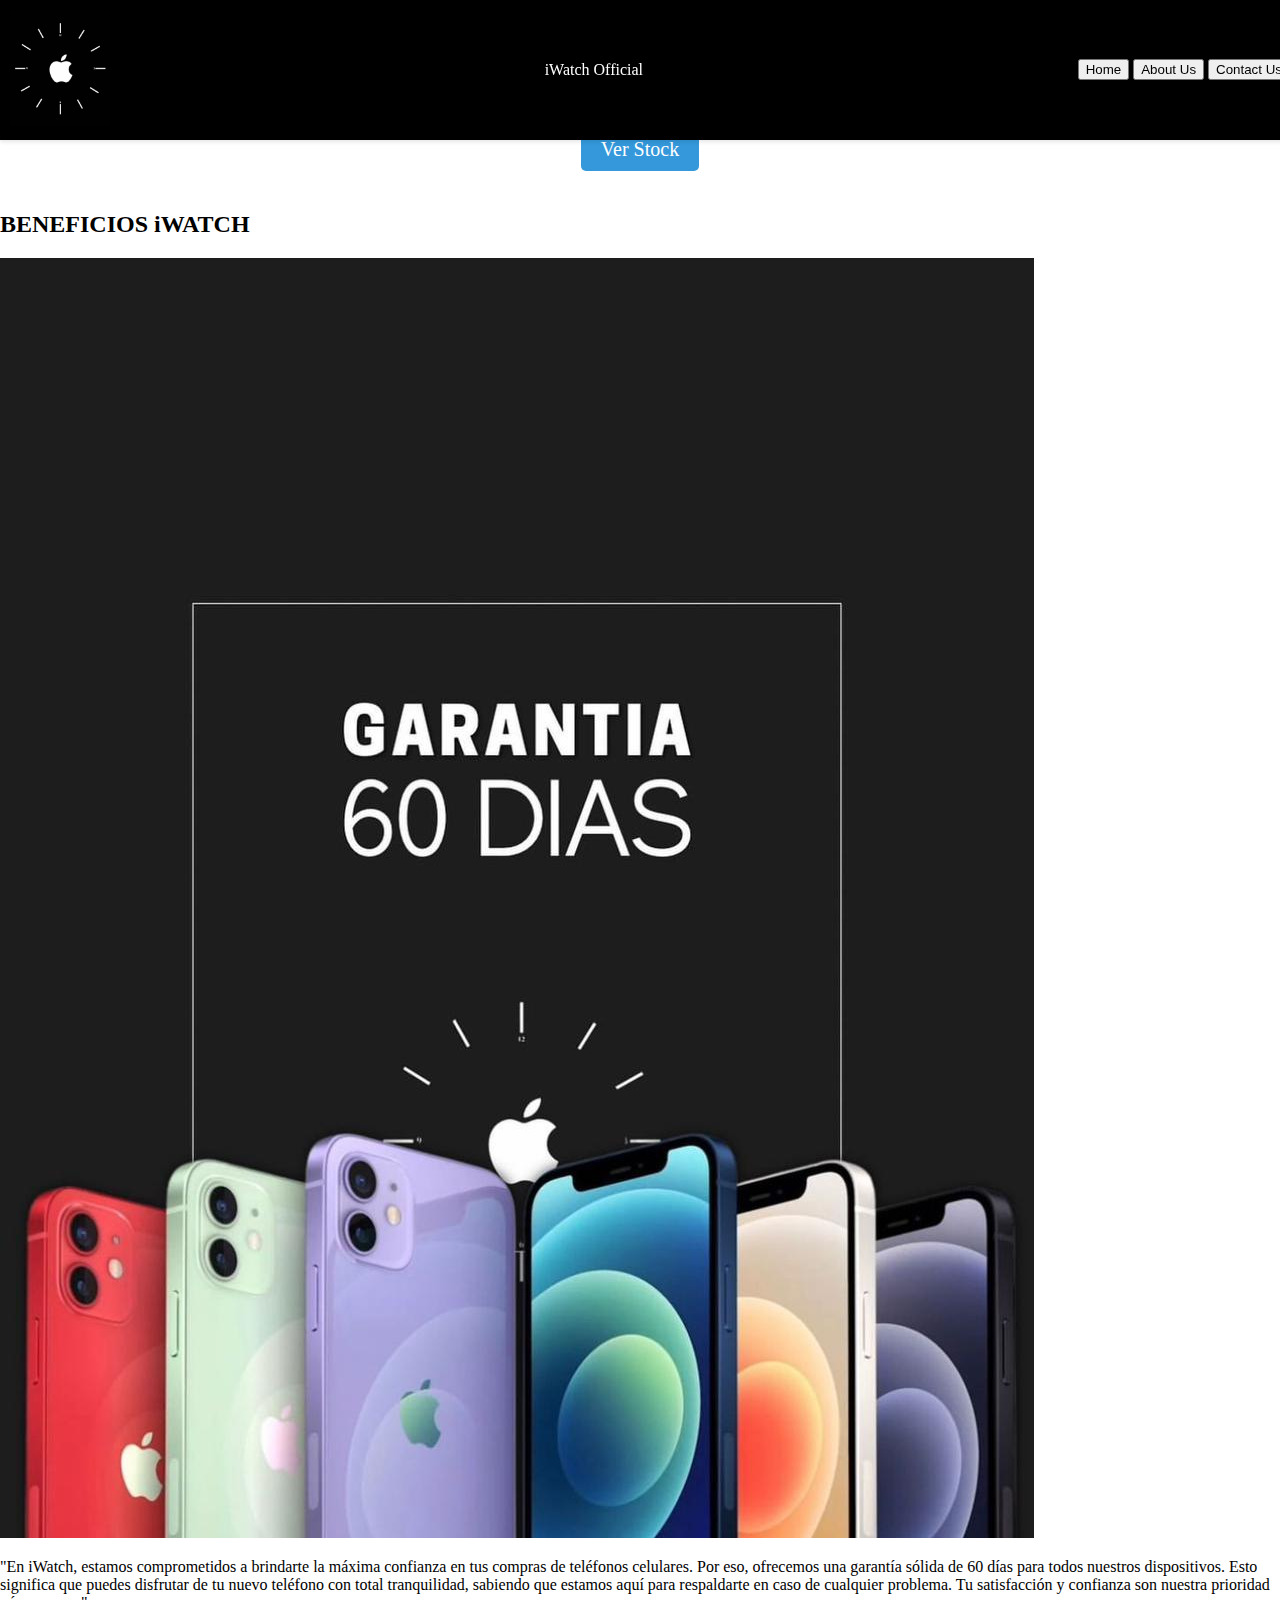
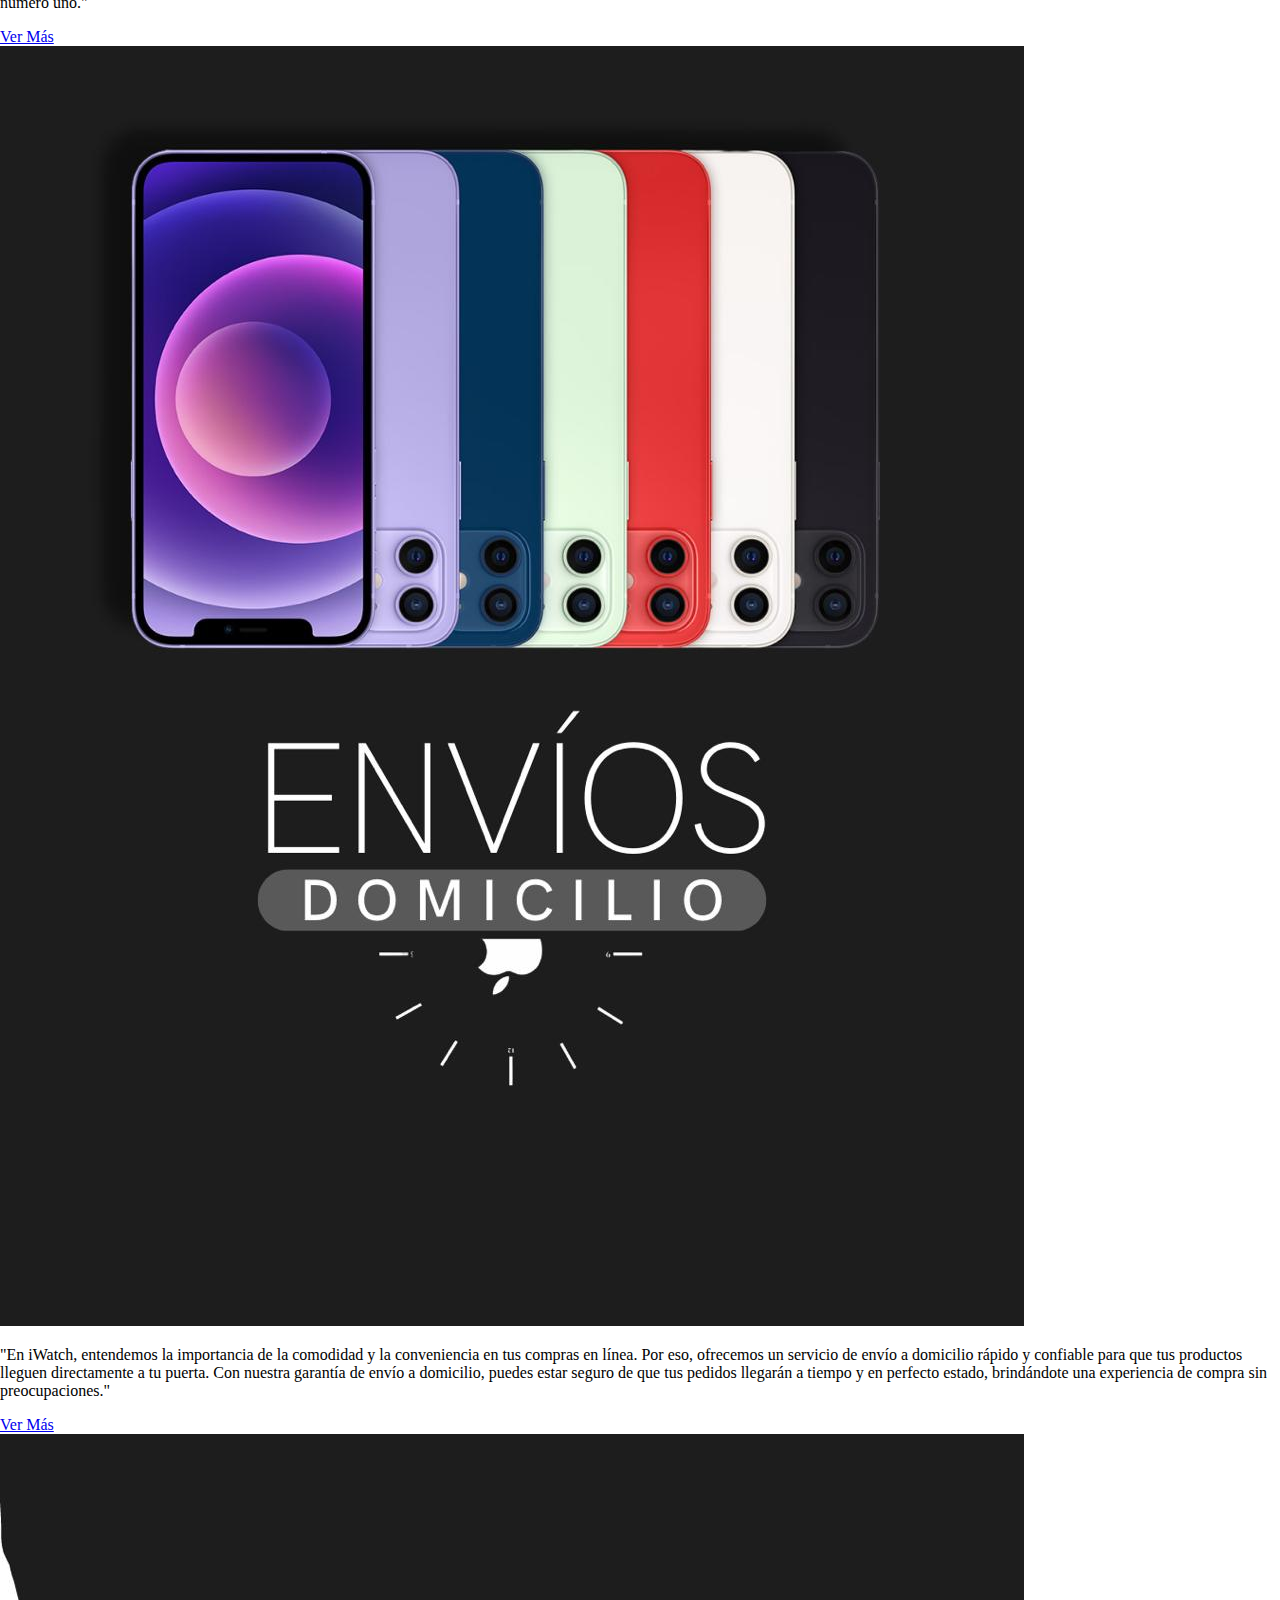
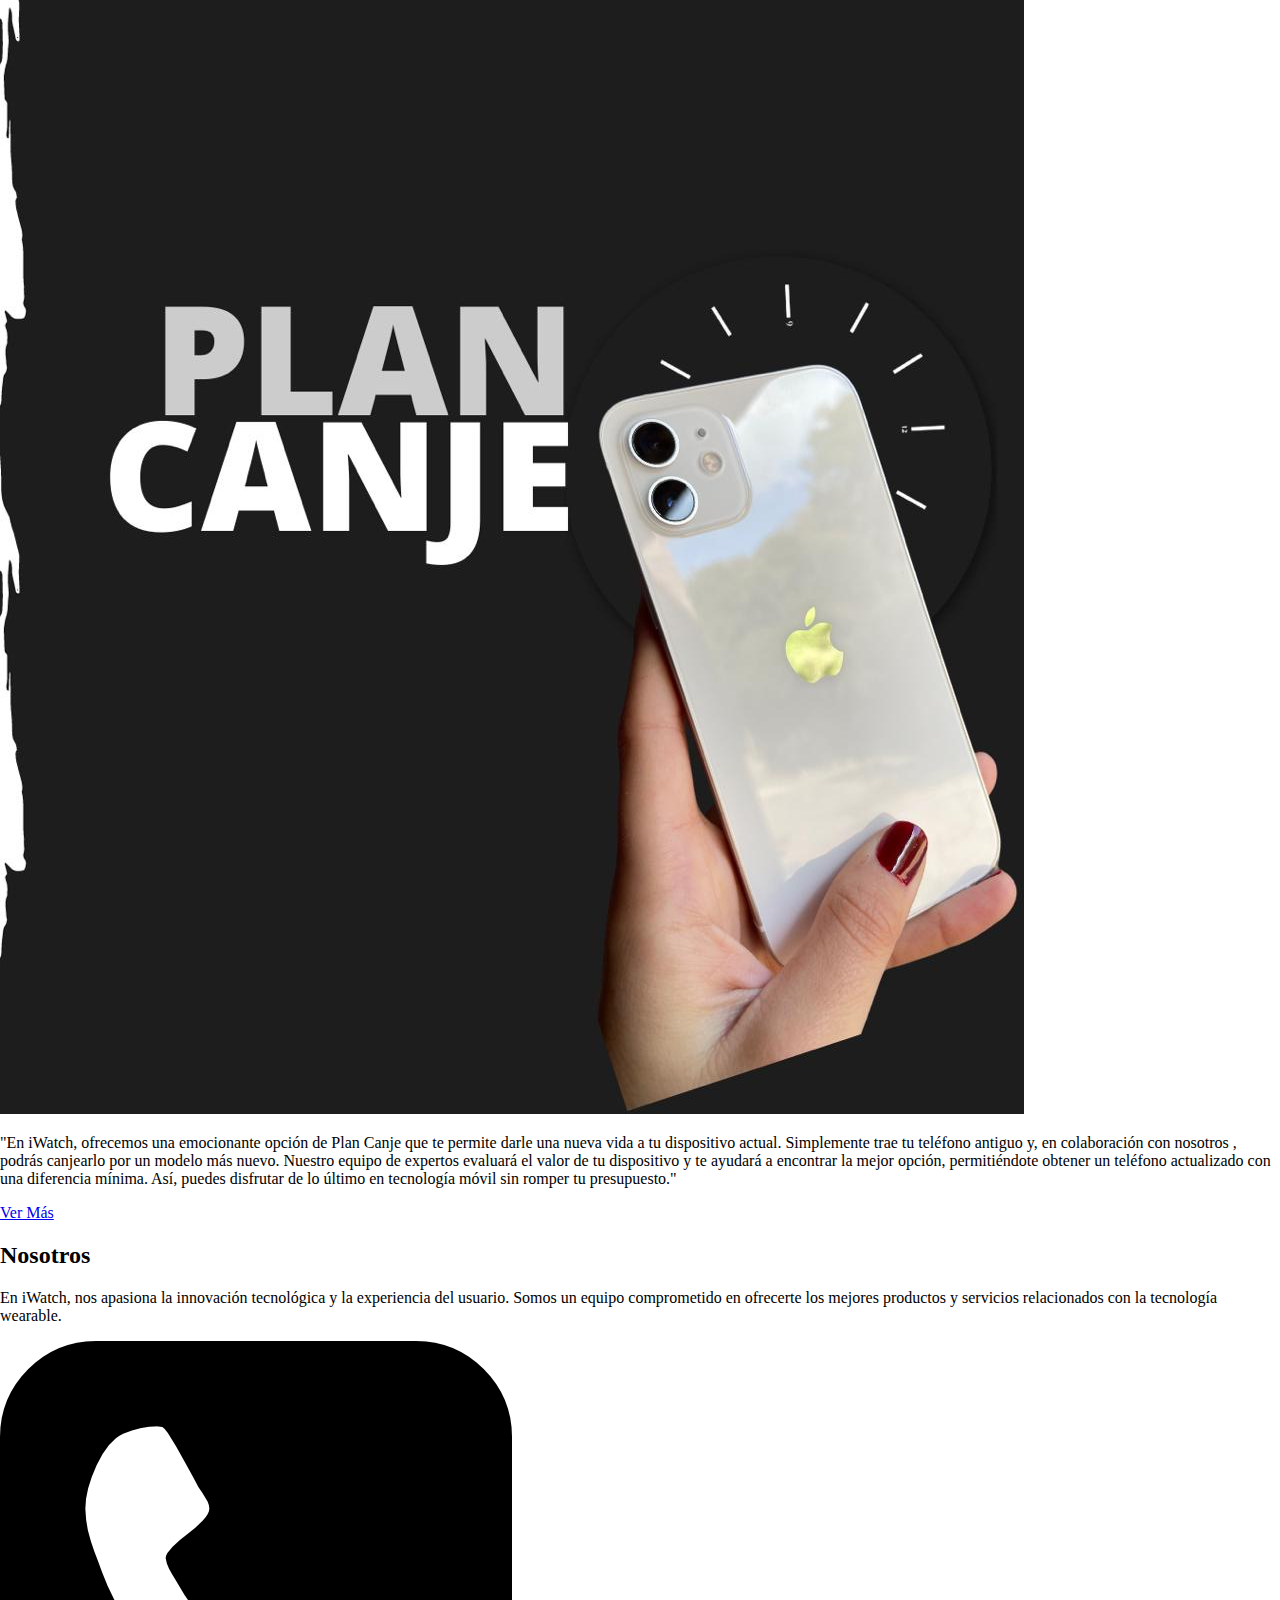
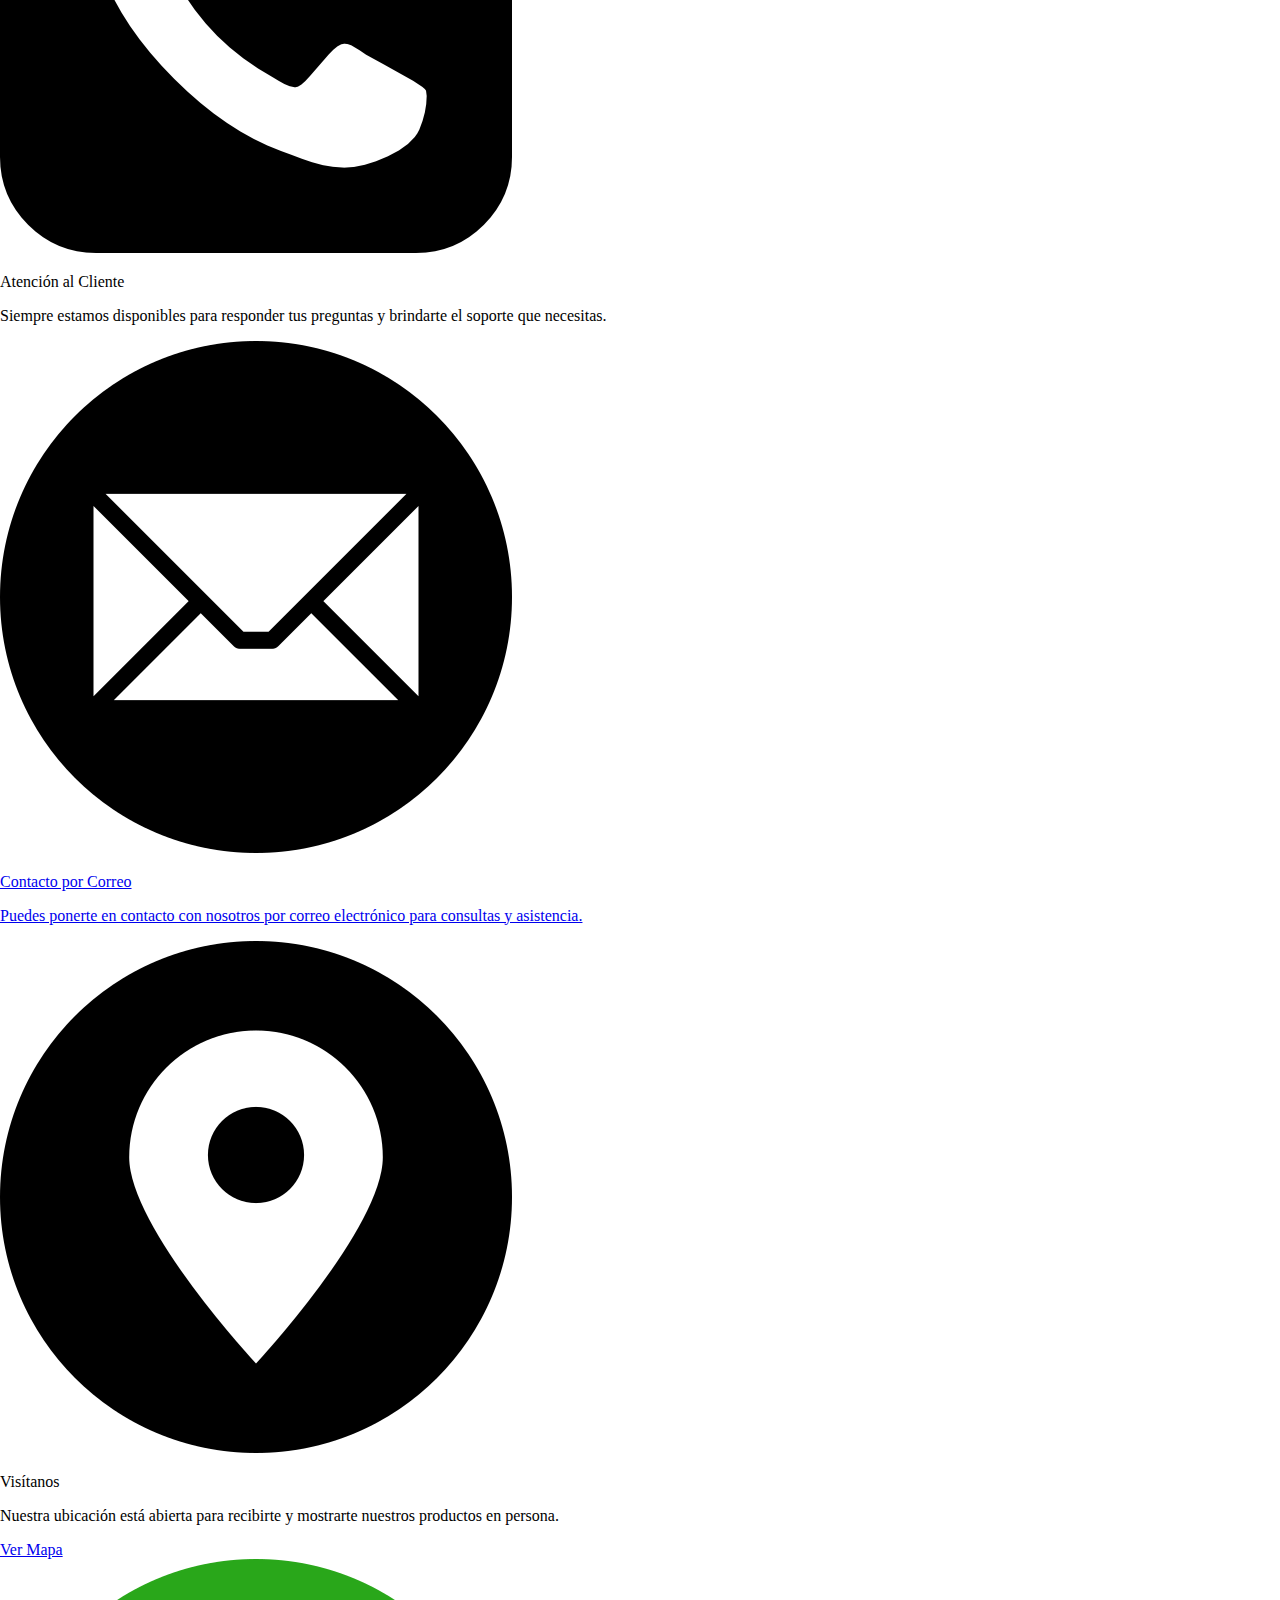
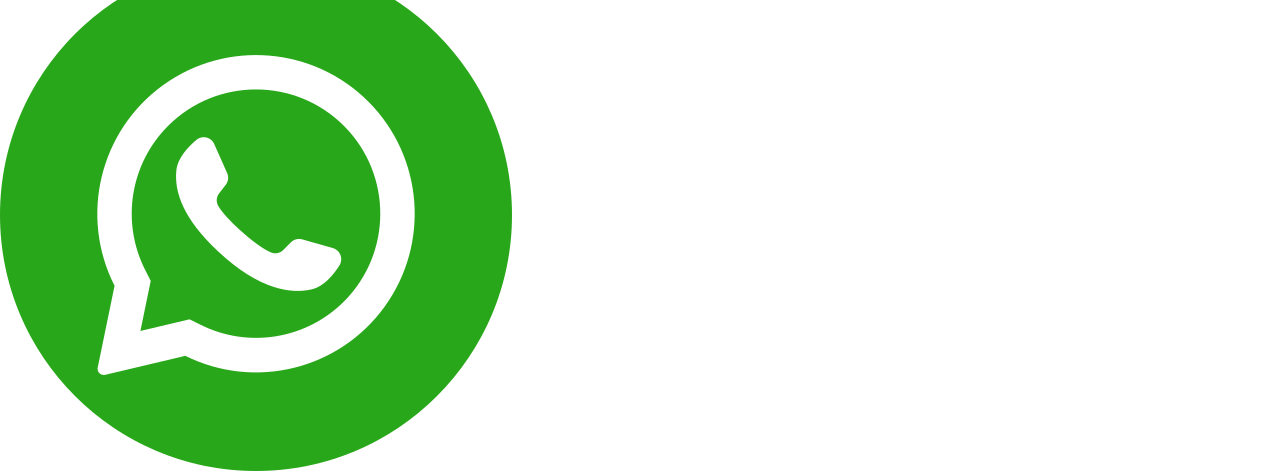
==== index.html @ 98667832 "Primera entrega de iWatch" ====
<!DOCTYPE html>
<html lang="es">
<head>
    <meta charset="UTF-8">
    <meta name="viewport" content="width=device-width, initial-scale=1.0">
    <link rel="stylesheet" href="./css/styles.css"> <!-- Enlaza tu archivo CSS -->
    <title>Tu Página Web</title>
</head>
<body>
    <header>
        <div class="logo">
            <img src="./imagenes/Logo-iWatch.jpeg" alt="Logo de la Marca">
        </div>
        <div class="brand-name">
            iWatch Official
        </div>
        <div class="mobile-buttons">
            <button class="button">Home</button>
            <button class="button">About Us</button>
            <button class="button">Contact Us</button>
        </div>
    </header>
    
    
    <section class="stock">
        <h2>Nuestro Stock</h2>
        <p>Descubre nuestra amplia selección de productos disponibles en stock. Tenemos una variedad de productos de alta calidad para satisfacer tus necesidades.</p>
        <a href="#" class="stock-button">Ver Stock</a>
    </section>

    <section class="cards-section">
        <h2 class="section-title">BENEFICIOS iWATCH</h2>
        <div class="card">
            <img src="./imagenes/garantia60.jpeg" alt="Imagen 1">
            <p class="card-paragraph">"En iWatch, estamos comprometidos a brindarte la máxima confianza en tus 
                compras de teléfonos celulares. Por eso, ofrecemos una garantía sólida de 60 días para todos nuestros dispositivos. Esto significa que puedes disfrutar de tu nuevo teléfono con total tranquilidad, sabiendo que estamos aquí para respaldarte en caso de 
                cualquier problema. Tu satisfacción y confianza son nuestra prioridad número uno."</p>
            <a href="#" class="card-button">Ver Más</a>
        </div>
        <div class="card">
            <img src="./imagenes/envios.jpeg" alt="Imagen 2">
            <p class="card-paragraph">"En iWatch, entendemos la importancia de la comodidad y la conveniencia en 
                tus compras en línea. Por eso, ofrecemos un servicio de envío a domicilio rápido y confiable para que tus productos
                lleguen directamente a tu puerta. Con nuestra garantía de envío a domicilio, puedes estar seguro de que tus pedidos llegarán a tiempo y 
                en perfecto estado, brindándote una experiencia de compra sin preocupaciones."</p>
            <a href="#" class="card-button">Ver Más</a>
        </div>
        <div class="card">
            <img src="./imagenes/Plan Canje.jpeg" alt="Imagen 3">
            <p class="card-paragraph">"En iWatch, ofrecemos una emocionante opción de Plan Canje que te permite 
                darle una nueva vida a tu dispositivo actual. Simplemente trae tu teléfono antiguo y, en colaboración con nosotros
                , podrás canjearlo por un modelo más nuevo. Nuestro equipo de expertos evaluará el valor de tu dispositivo y te ayudará a encontrar la mejor opción, permitiéndote obtener un teléfono actualizado con una diferencia mínima. 
                Así, puedes disfrutar de lo último en tecnología móvil sin romper tu presupuesto."</p>
            <a href="#" class="card-button">Ver Más</a>
        </div>
    </section>

    <section class="about-section">
        <h2 class="section-title">Nosotros</h2>
        <p class="about-paragraph">En iWatch, nos apasiona la innovación tecnológica y la experiencia del usuario. Somos un equipo comprometido en ofrecerte los mejores productos y servicios relacionados con la tecnología wearable.</p>
        <div class="card-container">
            <div class="card">
                <a href="https://wa.me/NUMERO_DE_TELEFONO" target="_blank"></a>
                <img src="./imagenes/telephone-symbol-button.png" alt="Teléfono">
                <p class="card-title">Atención al Cliente</p>
                <p class="card-description">Siempre estamos disponibles para responder tus preguntas y brindarte el soporte que necesitas.</p>
            </div>
            <div class="card">
                <a href="mailto:tu@email.com">
                <img src="./imagenes/email.png" alt="Correo Electrónico">
                <p class="card-title">Contacto por Correo</p>
                <p class="card-description">Puedes ponerte en contacto con nosotros por correo electrónico para consultas y asistencia.</p>
                </a>
            </div>
            <div class="card">
                <img src="./imagenes/gps.png" alt="Ubicación">
                <p class="card-title">Visítanos</p>
                <p class="card-description">Nuestra ubicación está abierta para recibirte y mostrarte nuestros productos en persona.</p>
                <a href="https://www.google.com/maps" target="_blank" class="map-button">Ver Mapa</a>
            </div>
        </div>
    </section>

    <div class="whatsapp-icon">
        <a href="https://wa.me/NUMERODEWHATSAPP" target="_blank">
            <img src="./imagenes/whatsapp.png" alt="WhatsApp">
        </a>
    </div>
</body>
</html>
---- css/styles.css ----
body{
    margin: 0;
}

header {
    background-color: black;
    box-shadow: 0 2px 4px rgba(0, 0, 0, 0.1);
    display: flex;
    justify-content: space-between;
    align-items: center;
    padding: 10px;
    position: fixed; /* Fija el encabezado en la parte superior */
    top: 0; /* Mantiene el encabezado en la parte superior */
    width: 100%; /* Ocupa el ancho completo de la ventana */
    z-index: 1000; /* Ajusta el índice z para superponer otros elementos */
}

/* Estilos generales para la sección de Stock */
.stock {
    padding: 20px;
    text-align: center;
}

.stock h2 {
    font-size: 24px;
}

.stock p {
    font-size: 18px;
    margin: 20px 0;
}

.stock-button {
    display: inline-block;
    padding: 10px 20px;
    text-decoration: none;
    border-radius: 5px;
    font-size: 20px;
    transition: background-color 0.3s;
}


/* Estilos para dispositivos móviles */
@media (max-width: 568px) {
    header {
        background-color: black; /* Fondo negro */
        box-shadow: 0 2px 4px rgba(0, 0, 0, 0.1); /* Sombra */
        display: flex;
        flex-direction: column;
        align-items: center;
        text-align: center;
        padding: 10px; /* Espaciado interno */
    }

    .logo img {
        width: 90px; /* Tamaño más pequeño para el logo */
        margin-right: 13px;
    }

    .brand-name {
        font-size: 33px;
        margin-top: 10px;
        margin-bottom: 10px;
        color: white; /* Texto blanco */
        text-shadow: 2px 2px 4px rgba(0, 0, 0, 0.5); /* Sombra en el texto */
    }

    .mobile-buttons {
        text-align: center;
        display: flex;
        flex-direction: row; /* Alineación horizontal */
        justify-content: center; /* Centra horizontalmente los botones */
    }

    .button {
        font-size: 1.1rem;
        display: inline-block; /* Mostrar los botones en línea */
        width: auto; /* Ajustar automáticamente el ancho */
        margin: 10px; /* Espaciado entre botones */
        padding: 7px;
        background-color: #3033359f;
        color: rgb(255, 255, 255);
        border: none;
        border-radius: 7px;
        cursor: pointer;
    }

    .stock {
        margin-top: 15rem;
        background-color: #f5f5f5;
    }

    .stock h2 {
        font-size: 33px;
        color: #333;
    }

    .stock p {
        font-size: 22px;
        color: #555;
    }

    .stock-button {
        background-color: #40ce58;
        color: white;
    }

    .stock-button:hover {
        background-color: #29b954;
    }

    /* Estilos para la sección de las tarjetas */
.cards-section {
    background-color: #f9f9f9; /* Fondo gris claro */
    padding: 20px;
    text-align: center;
}

/* Estilos para el título con sombras */
.section-title {
    font-size: 28px;
    color: #333; /* Texto oscuro */
    text-shadow: 2px 2px 4px rgba(0, 0, 0, 0.3); /* Sombras */
}

/* Estilos para las tarjetas */
.card {
    background-color: white;
    color: black;
    border-radius: 8px;
    box-shadow: 0 4px 8px rgba(0, 0, 0, 0.1);
    margin: 20px;
    padding: 20px;
    text-align: center;
}

/* Estilos para la imagen dentro de las tarjetas */
.card img {
    max-width: 100%;
    height: auto;
    border-radius: 4px;
}

/* Estilos para el párrafo dentro de las tarjetas */
.card-paragraph {
    font-size: 16px;
    margin: 15px 0;
}

/* Estilos para el botón "Ver Más" */
.card-button {
    display: inline-block;
    padding: 10px 20px;
    background-color: #4CAF50; /* Verde */
    color: white;
    text-decoration: none;
    border-radius: 5px;
    font-size: 18px;
    transition: background-color 0.3s;
}

.card-button:hover {
    background-color: #45a049; /* Cambia el color de fondo al pasar el cursor */
}

.whatsapp-icon {
    position: fixed;
    bottom: 20px; /* Distancia desde la parte inferior */
    right: 20px; /* Distancia desde la derecha */
    z-index: 1000; /* Asegura que esté sobre otros elementos */
}

.whatsapp-icon img {
    width: 60px; /* Tamaño del ícono de WhatsApp */
    height: auto;
}

.about-section {
    background-color: #f9f9f9;
    padding: 20px;
    text-align: center;
}

/* Estilos para el título con sombras */
.section-title {
    font-size: 28px;
    color: #333;
    text-shadow: 2px 2px 4px rgba(0, 0, 0, 0.3);
}

/* Estilos para el párrafo sobre iWatch */
.about-paragraph {
    font-size: 18px;
    color: #555;
    margin: 20px 0;
}

/* Estilos para el contenedor de tarjetas */
.card-container {
    display: flex;
    flex-direction: column;
}

/* Estilos para las tarjetas */
.card {
    background-color: white;
    color: black;
    border-radius: 8px;
    box-shadow: 0 4px 8px rgba(0, 0, 0, 0.1);
    margin: 20px 0;
    padding: 20px;
    text-align: center;
}

.card img{
    width: 9rem;
}

/* Estilos para los títulos de las tarjetas */
.card-title {
    font-size: 20px;
    margin-top: 10px;
}

/* Estilos para las descripciones de las tarjetas */
.card-description {
    font-size: 16px;
    margin: 10px 0;
}

.card4 a {
    text-decoration: none;
}

.map-button {
    display: inline-block;
    padding: 10px 20px;
    background-color: #3498db; /* Azul */
    color: white;
    text-decoration: none;
    border-radius: 5px;
    font-size: 18px;
    transition: background-color 0.3s;
    margin-top: 10px;
}

.map-button:hover {
    background-color: #2980b9; /* Cambia el color de fondo al pasar el cursor */
}

}
    


/* Estilos para pantallas más grandes (tabletas y escritorio) */
@media (min-width: 769px) {
    header {
        background-color: black;
        box-shadow: 0 2px 4px rgba(0, 0, 0, 0.1);
        display: flex;
        justify-content: space-between;
        align-items: center;
        padding: 10px;
    }

    .logo img {
        width: 100px;
    }

    .brand-name {
        margin: 0;
        color: white;
        text-shadow: 2px 2px 4px rgba(0, 0, 0, 0.5);
    }

    .mobile-menu {
        display: none;
    }

    .stock {
        background-color: #fff; /* Fondo blanco */
    }

    .stock h2 {
        color: #000; /* Texto negro */
    }

    .stock p {
        color: #333; /* Texto gris oscuro */
    }

    .stock-button {
        background-color: #3498db;
        color: white;
    }

    .stock-button:hover {
        background-color: #2980b9;
    }
}
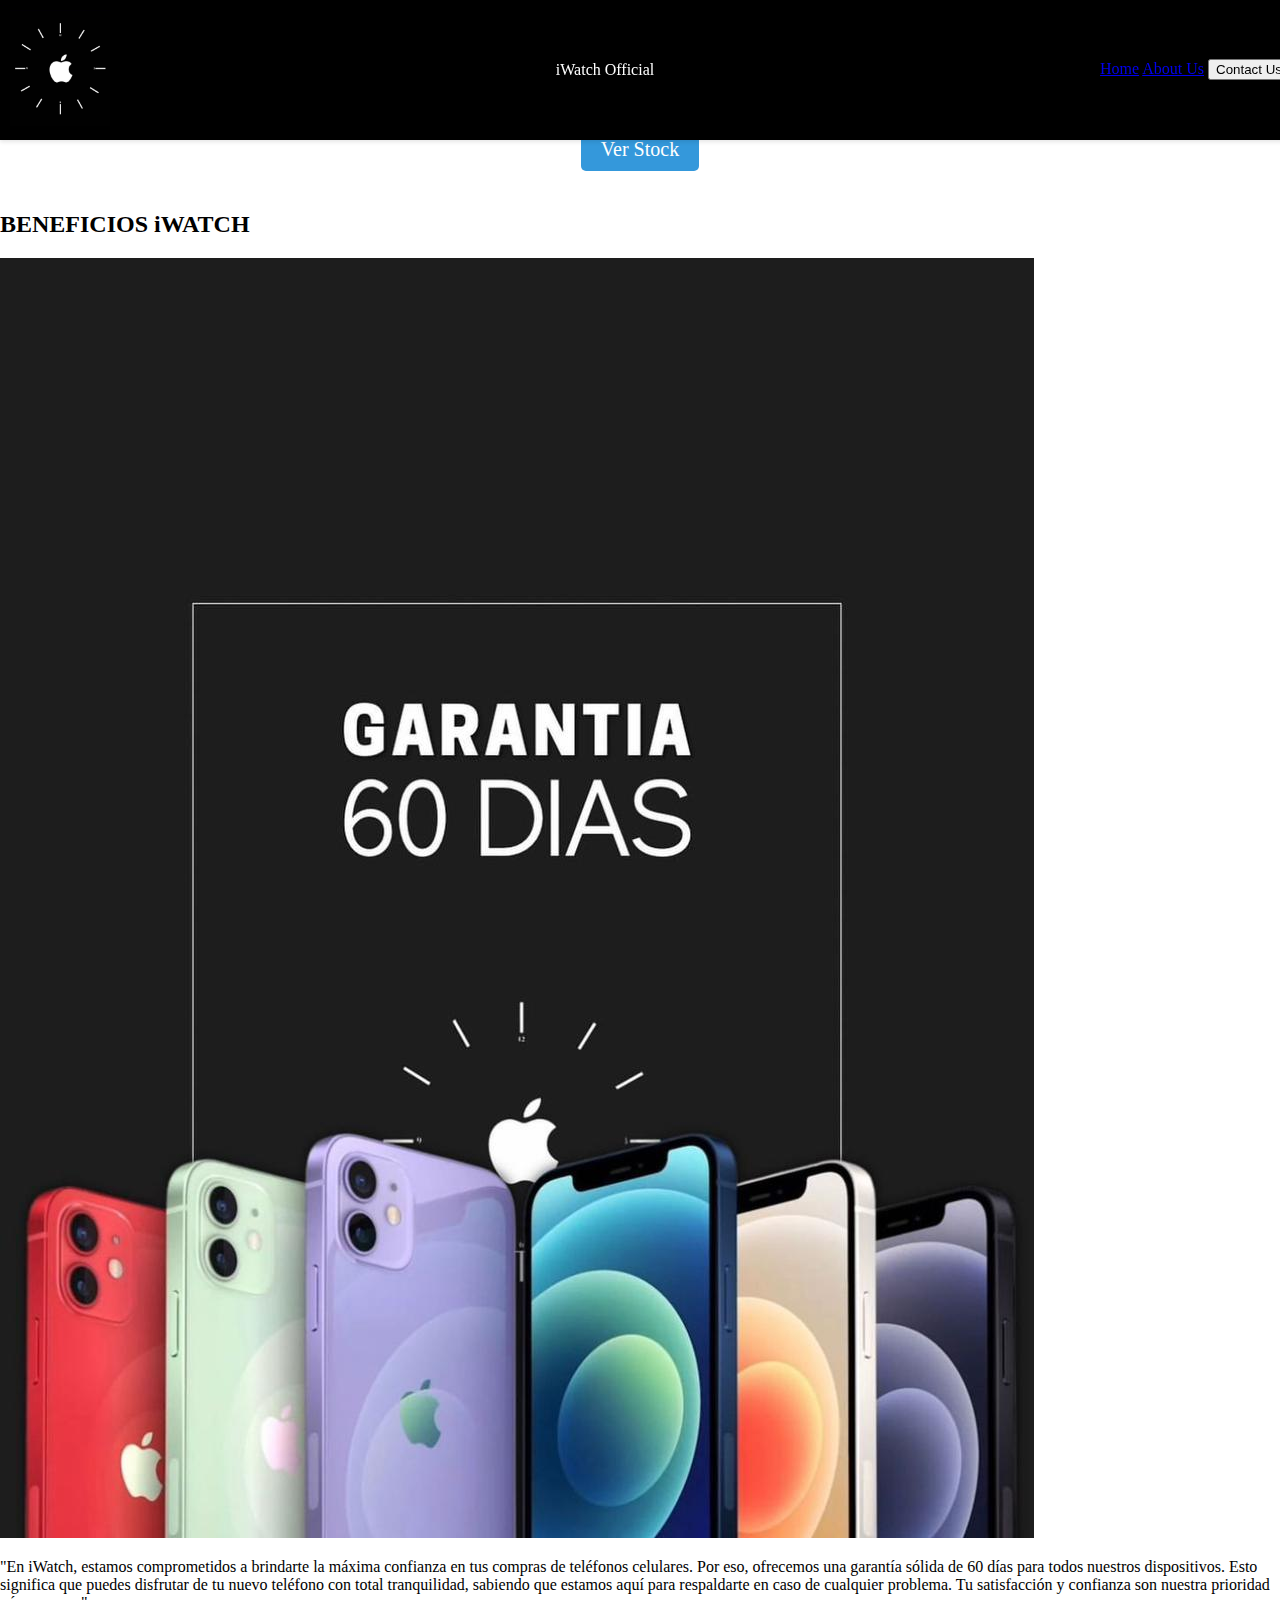
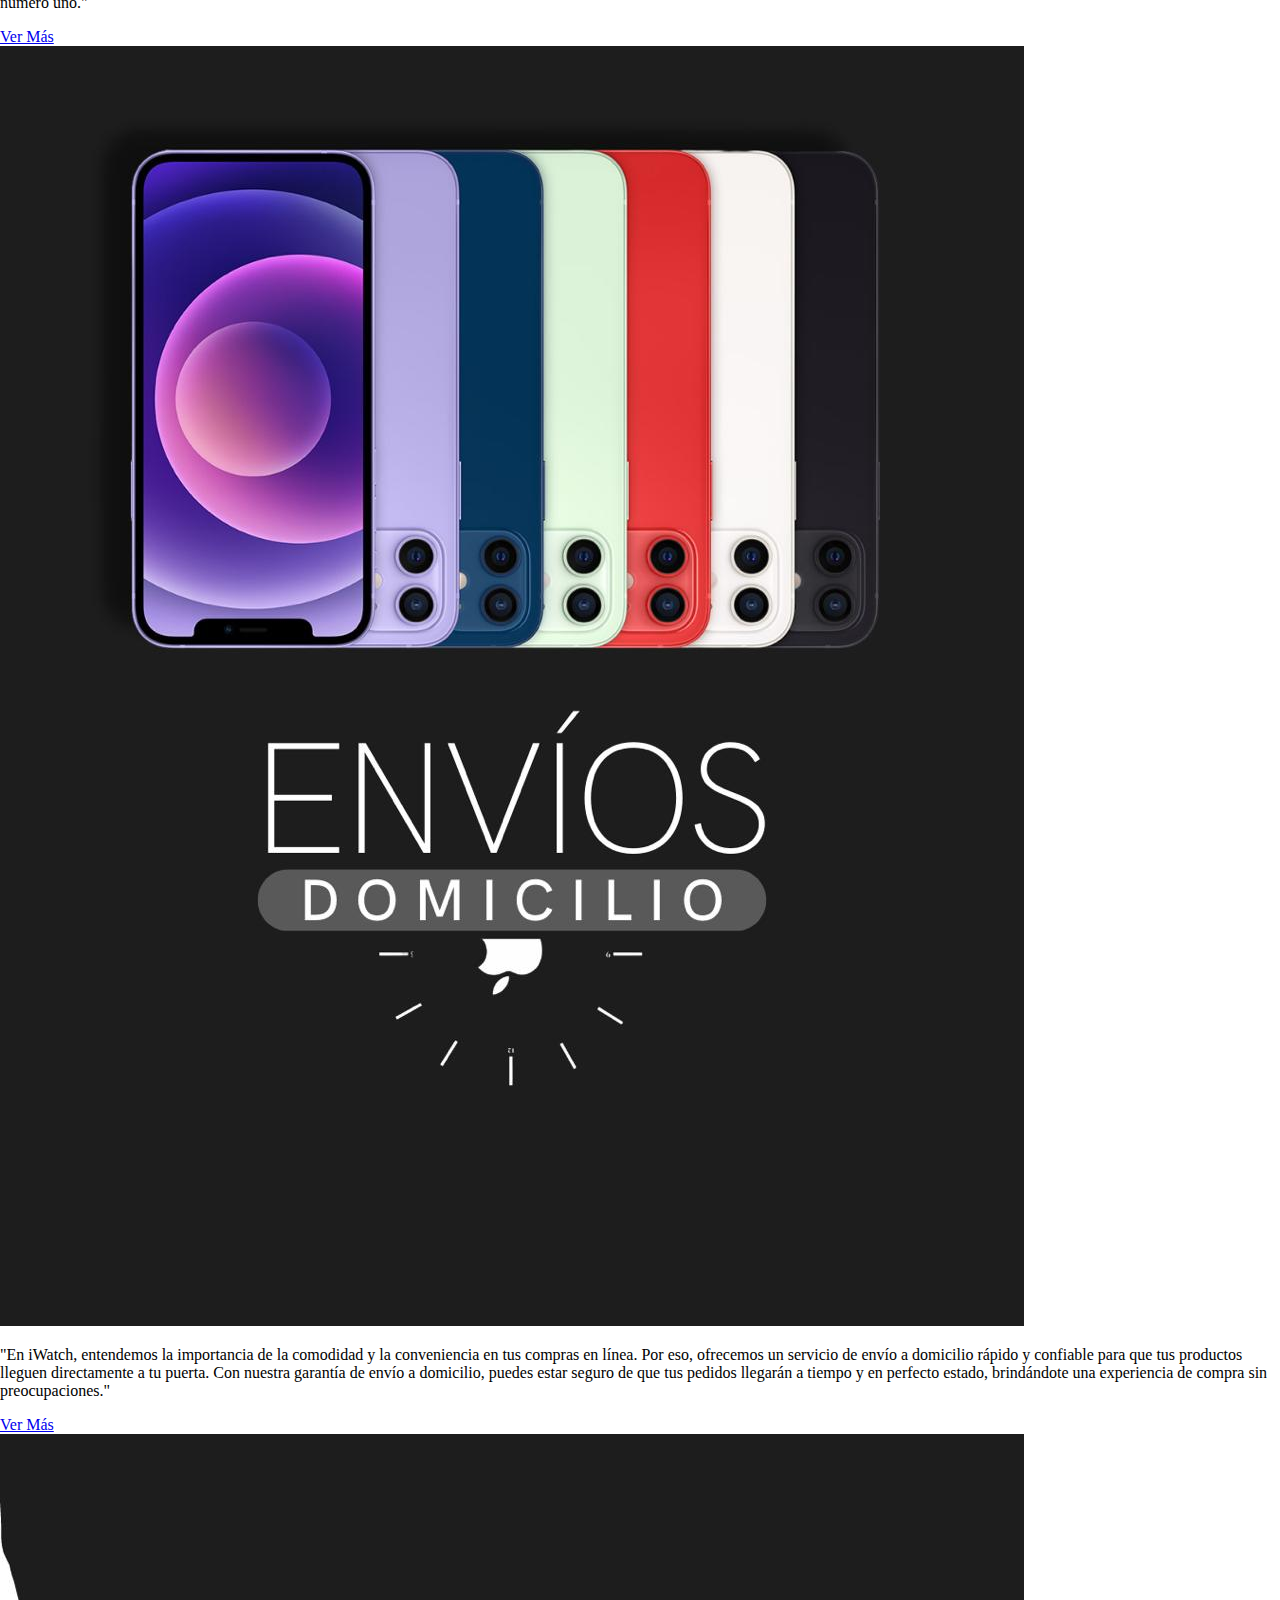
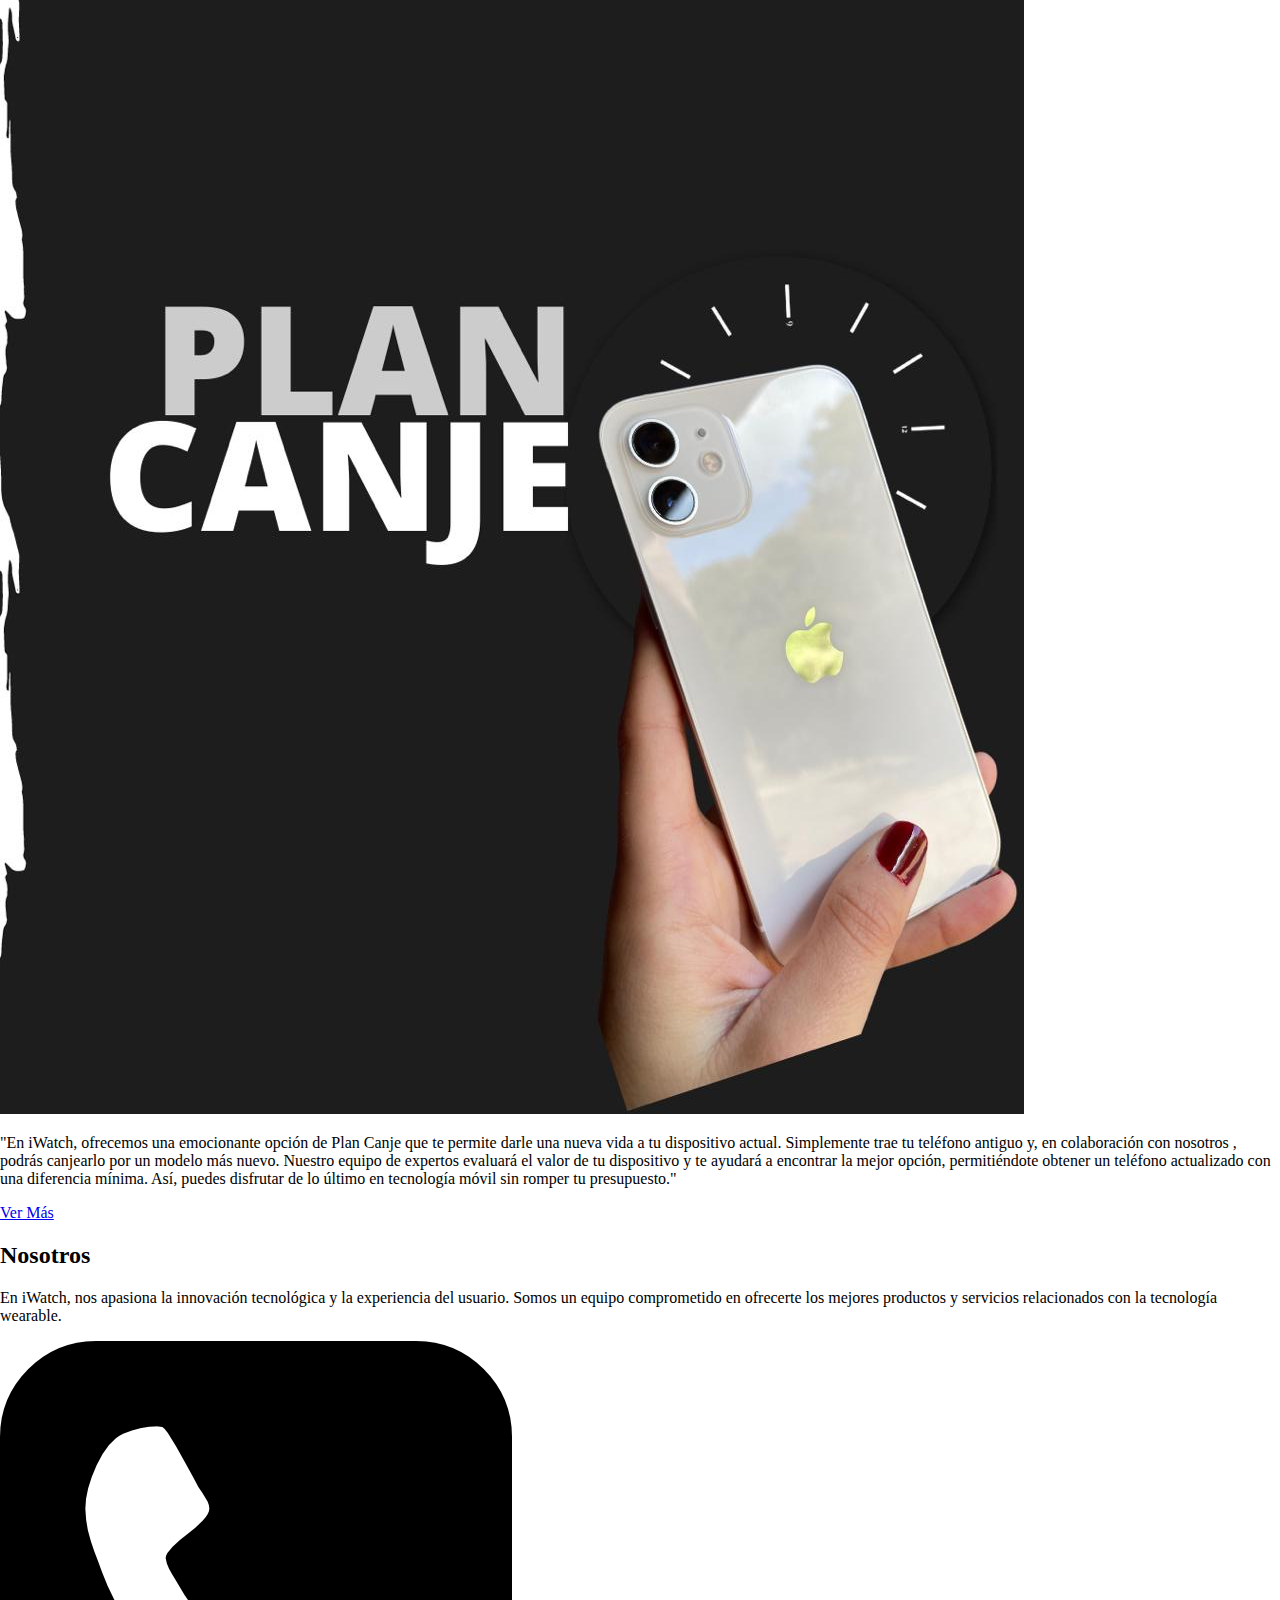
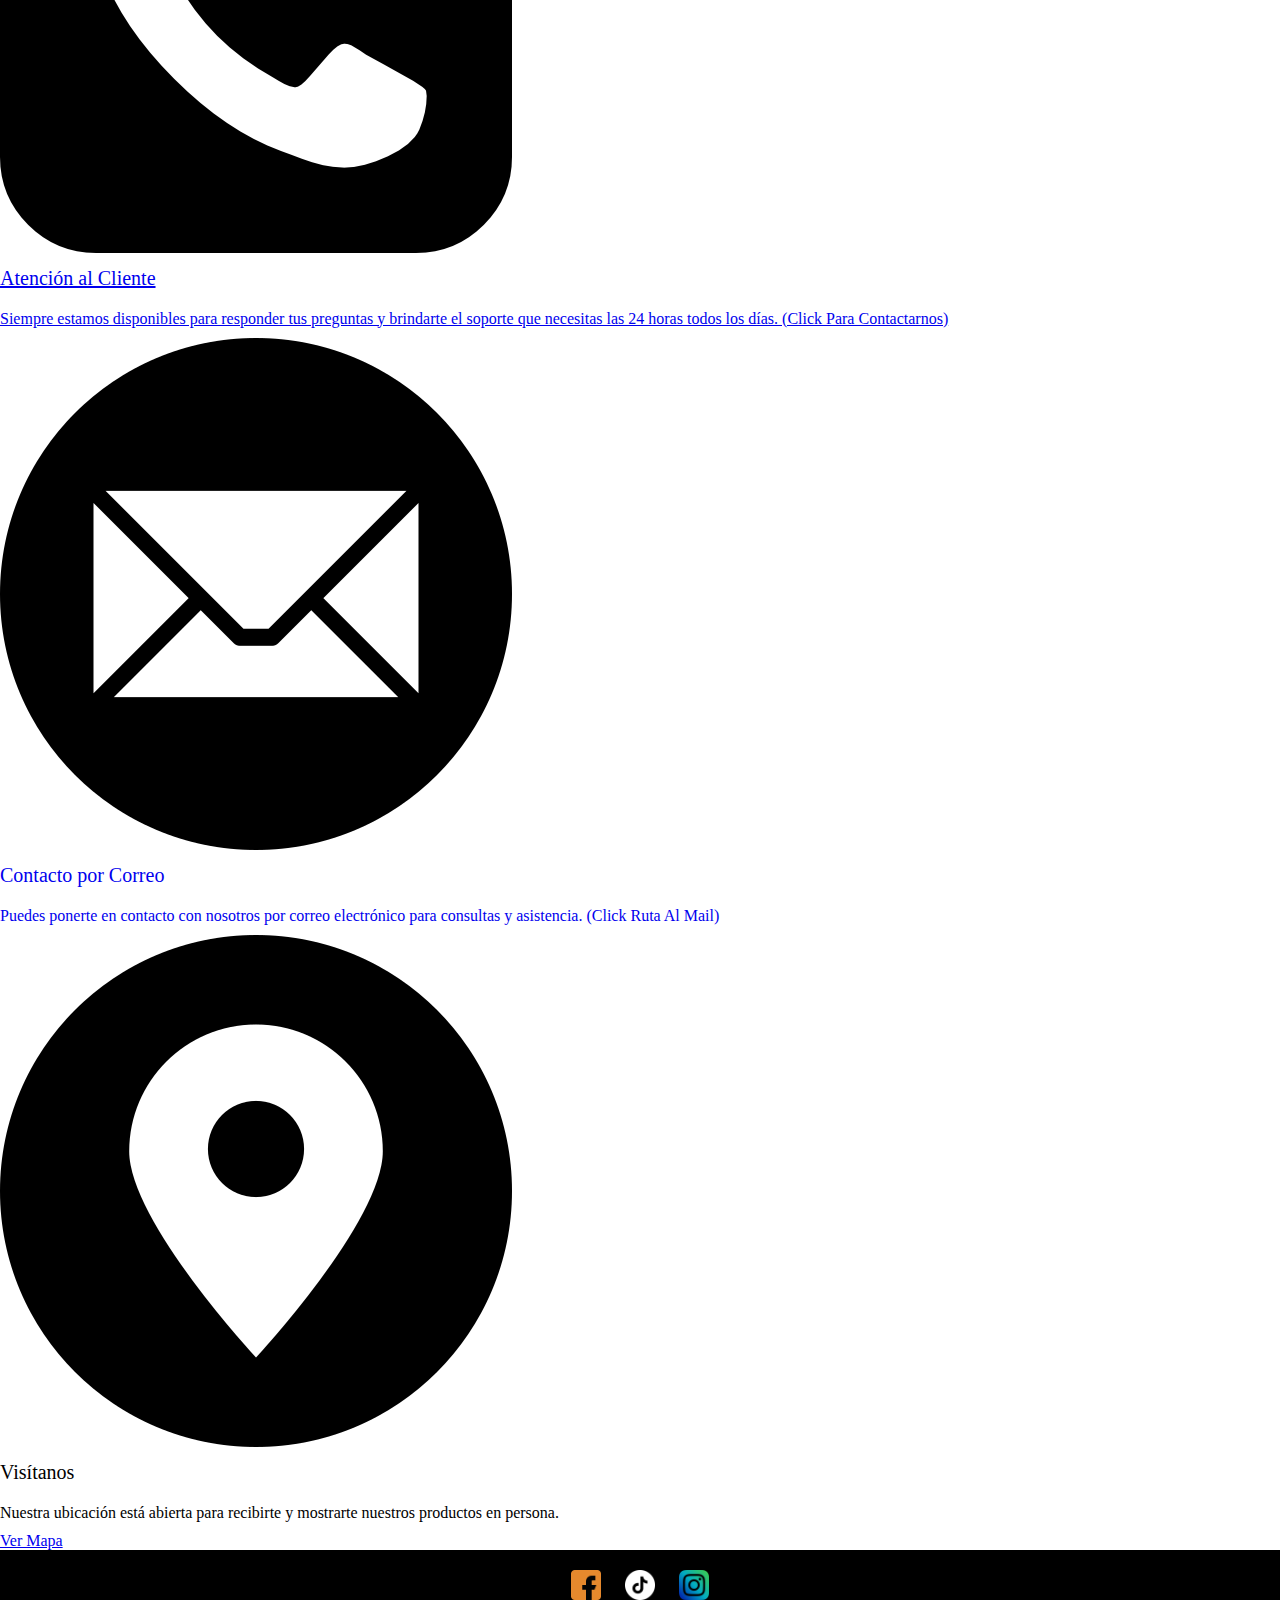
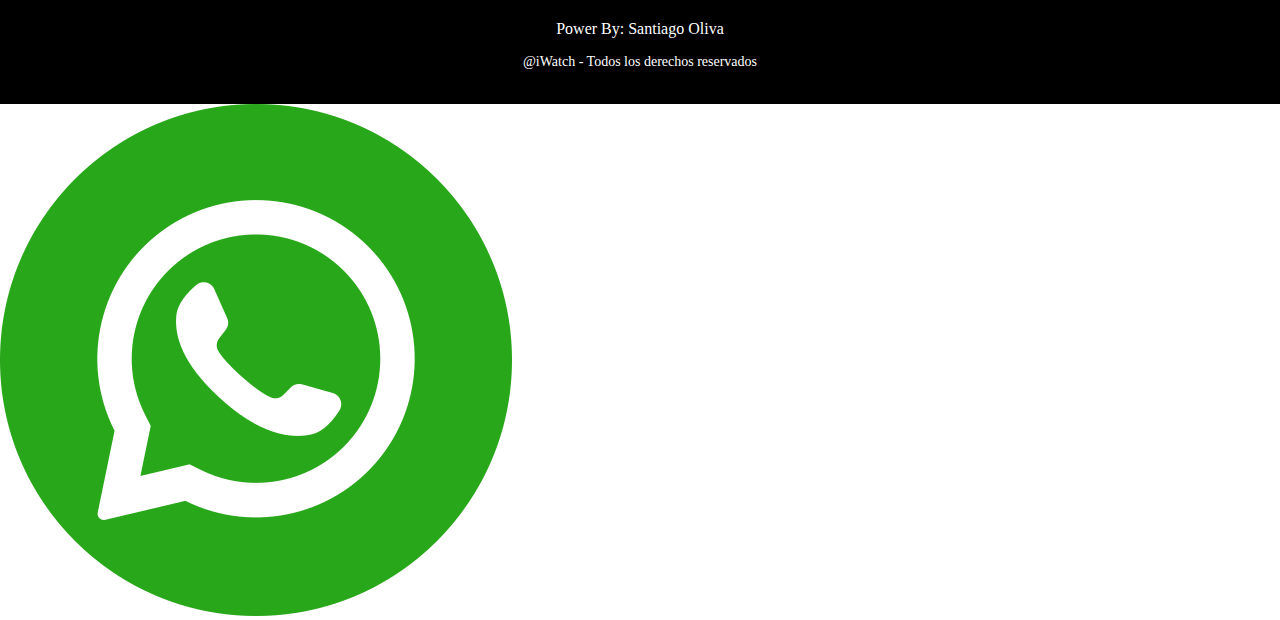
==== commit 3a9496df: "segunda correccion" ====
--- a/index.html
+++ b/index.html
@@ -4,7 +4,7 @@
     <meta charset="UTF-8">
     <meta name="viewport" content="width=device-width, initial-scale=1.0">
     <link rel="stylesheet" href="./css/styles.css"> <!-- Enlaza tu archivo CSS -->
-    <title>Tu Página Web</title>
+    <title>iWatch</title>
 </head>
 <body>
     <header>
@@ -15,8 +15,8 @@
             iWatch Official
         </div>
         <div class="mobile-buttons">
-            <button class="button">Home</button>
-            <button class="button">About Us</button>
+            <a href="/index.html" class="button">Home</a>
+            <a href="#about" class="button">About Us</a>
             <button class="button">Contact Us</button>
         </div>
     </header>
@@ -25,7 +25,7 @@
     <section class="stock">
         <h2>Nuestro Stock</h2>
         <p>Descubre nuestra amplia selección de productos disponibles en stock. Tenemos una variedad de productos de alta calidad para satisfacer tus necesidades.</p>
-        <a href="#" class="stock-button">Ver Stock</a>
+        <a href="https://docs.google.com/spreadsheets/d/1TkmlDIGNXnDVMVi6EtMermkOjR9mgay5SMCs3ERpmxE/edit" class="stock-button">Ver Stock</a>
     </section>
 
     <section class="cards-section">
@@ -55,31 +55,49 @@
         </div>
     </section>
 
-    <section class="about-section">
+    <section class="about-section" id="about">
         <h2 class="section-title">Nosotros</h2>
         <p class="about-paragraph">En iWatch, nos apasiona la innovación tecnológica y la experiencia del usuario. Somos un equipo comprometido en ofrecerte los mejores productos y servicios relacionados con la tecnología wearable.</p>
         <div class="card-container">
             <div class="card">
-                <a href="https://wa.me/NUMERO_DE_TELEFONO" target="_blank"></a>
-                <img src="./imagenes/telephone-symbol-button.png" alt="Teléfono">
-                <p class="card-title">Atención al Cliente</p>
-                <p class="card-description">Siempre estamos disponibles para responder tus preguntas y brindarte el soporte que necesitas.</p>
+                <div class="card">
+                    <a href="https://wa.link/o8w9hx" target="_blank">
+                        <img src="./imagenes/telephone-symbol-button.png" alt="Teléfono">
+                        <p class="card-title">Atención al Cliente</p>
+                        <p class="card-description">Siempre estamos disponibles para responder tus preguntas y brindarte el soporte que necesitas las 24 horas todos los días. (Click Para Contactarnos)</p>
+                    </a>
+                </div>
             </div>
             <div class="card">
-                <a href="mailto:tu@email.com">
+                <a href="mailto:Iwatchok2@gmail.com" alt="Correo Electronico">
                 <img src="./imagenes/email.png" alt="Correo Electrónico">
                 <p class="card-title">Contacto por Correo</p>
-                <p class="card-description">Puedes ponerte en contacto con nosotros por correo electrónico para consultas y asistencia.</p>
+                <p class="card-description">Puedes ponerte en contacto con nosotros por correo electrónico
+                     para consultas y asistencia. (Click Ruta Al Mail)</p>
                 </a>
             </div>
             <div class="card">
                 <img src="./imagenes/gps.png" alt="Ubicación">
                 <p class="card-title">Visítanos</p>
                 <p class="card-description">Nuestra ubicación está abierta para recibirte y mostrarte nuestros productos en persona.</p>
-                <a href="https://www.google.com/maps" target="_blank" class="map-button">Ver Mapa</a>
+                <a href="./html/maps.html" target="_blank" class="map-button">Ver Mapa</a>
             </div>
         </div>
     </section>
+
+    <footer class="footer">
+        <div class="social-media">
+            <a href="https://www.facebook.com/profile.php?id=100095339657497&mibextid=LQQJ4d"><img src="./imagenes/facebook.png" alt="Facebook"></a>
+            <a href="#"><img src="./imagenes/tik-tok.png" alt="TikTok"></a>
+            <a href="https://instagram.com/iwatch.ok?igshid=MmIzYWVlNDQ5Yg=="><img src="./imagenes/instagram.png" alt="Instagram"></a>
+        </div>
+        <div class="creator">
+            <p>Power By: Santiago Oliva</p>
+        </div>
+        <div class="company-info">
+            <p>@iWatch - Todos los derechos reservados</p>
+        </div>
+    </footer>
 
     <div class="whatsapp-icon">
         <a href="https://wa.me/NUMERODEWHATSAPP" target="_blank">
--- a/css/styles.css
+++ b/css/styles.css
@@ -39,6 +39,53 @@
     transition: background-color 0.3s;
 }
 
+/* Estilos para los títulos de las tarjetas */
+.card-title {
+    font-size: 20px;
+    margin-top: 10px;
+}
+
+/* Estilos para las descripciones de las tarjetas */
+.card-description {
+    font-size: 16px;
+    margin: 10px 0;
+}
+
+/* Estilos para eliminar el subrayado azul del enlace de correo electrónico */
+.card a[href^="mailto:"] {
+    text-decoration: none;
+}
+
+.footer {
+    background-color: #000;
+    color: #fff;
+    padding: 20px;
+    text-align: center;
+}
+
+/* Estilos para los logos de redes sociales */
+.social-media a {
+    margin: 0 10px;
+}
+
+.social-media img {
+    width: 30px;
+    height: 30px;
+    filter: invert(1); /* Invertir colores para logotipos claros */
+}
+
+/* Estilos para el nombre del creador */
+.creator p {
+    font-size: 16px;
+    text-shadow: 2px 2px 3px rgba(0, 0, 0, 0.3);
+}
+
+/* Estilos para los datos de la empresa */
+.company-info p {
+    font-size: 14px;
+    text-shadow: 2px 2px 3px rgba(0, 0, 0, 0.3);
+}
+
 
 /* Estilos para dispositivos móviles */
 @media (max-width: 568px) {
@@ -49,17 +96,16 @@
         flex-direction: column;
         align-items: center;
         text-align: center;
-        padding: 10px; /* Espaciado interno */
     }
 
     .logo img {
-        width: 90px; /* Tamaño más pequeño para el logo */
+        width: 80px; /* Tamaño más pequeño para el logo */
         margin-right: 13px;
     }
 
     .brand-name {
-        font-size: 33px;
-        margin-top: 10px;
+        font-size: 30px;
+        margin-top: 9px;
         margin-bottom: 10px;
         color: white; /* Texto blanco */
         text-shadow: 2px 2px 4px rgba(0, 0, 0, 0.5); /* Sombra en el texto */
@@ -138,7 +184,7 @@
 .card img {
     max-width: 100%;
     height: auto;
-    border-radius: 4px;
+    border-radius: 15px;
 }
 
 /* Estilos para el párrafo dentro de las tarjetas */
@@ -213,22 +259,31 @@
 }
 
 .card img{
-    width: 9rem;
+    width: 11rem;
 }
 
 /* Estilos para los títulos de las tarjetas */
 .card-title {
     font-size: 20px;
     margin-top: 10px;
+    color: #000;
+    text-decoration: none;
 }
 
 /* Estilos para las descripciones de las tarjetas */
 .card-description {
     font-size: 16px;
     margin: 10px 0;
-}
-
-.card4 a {
+    color: #000;
+    text-decoration: none;
+}
+
+/* Estilos para eliminar el subrayado azul del enlace de correo electrónico */
+.card a[href^="mailto:"] {
+    text-decoration: none;
+}
+
+a {
     text-decoration: none;
 }
 
@@ -246,6 +301,48 @@
 
 .map-button:hover {
     background-color: #2980b9; /* Cambia el color de fondo al pasar el cursor */
+}
+
+#map-container {
+    width: 100%;
+    height: 400px; /* Altura deseada del mapa */
+    margin-top: 14rem; /* Ajusta el margen superior según tus necesidades */
+}
+
+.custom-card {
+    padding: 10px; /* Reducción del espaciado interior para dispositivos móviles */
+}
+
+.custom-card h3 {
+    font-size: 24px;
+    text-shadow: 2px 2px 4px rgba(0, 0, 0, 0.4); /* Sombras para los títulos */
+}
+
+/* Estilo para las palabras dentro de <strong> */
+.custom-card strong {
+    color: #111010; /* Cambia el color de las palabras dentro de <strong> */
+    text-shadow: 1px 1px 2px rgba(0, 0, 0, 0.3); /* Sombras para las palabras dentro de <strong> */
+}
+
+.custom-card p {
+    margin: 8px 0; /* Ajuste del espaciado entre párrafos para dispositivos móviles */
+}
+
+.footer {
+    padding: 10px;
+}
+
+.social-media {
+    margin: 10px 0;
+}
+
+.social-media a {
+    margin: 0 5px;
+}
+
+.social-media img {
+    width: 35px;
+    height: 35px;
 }
 
 }
